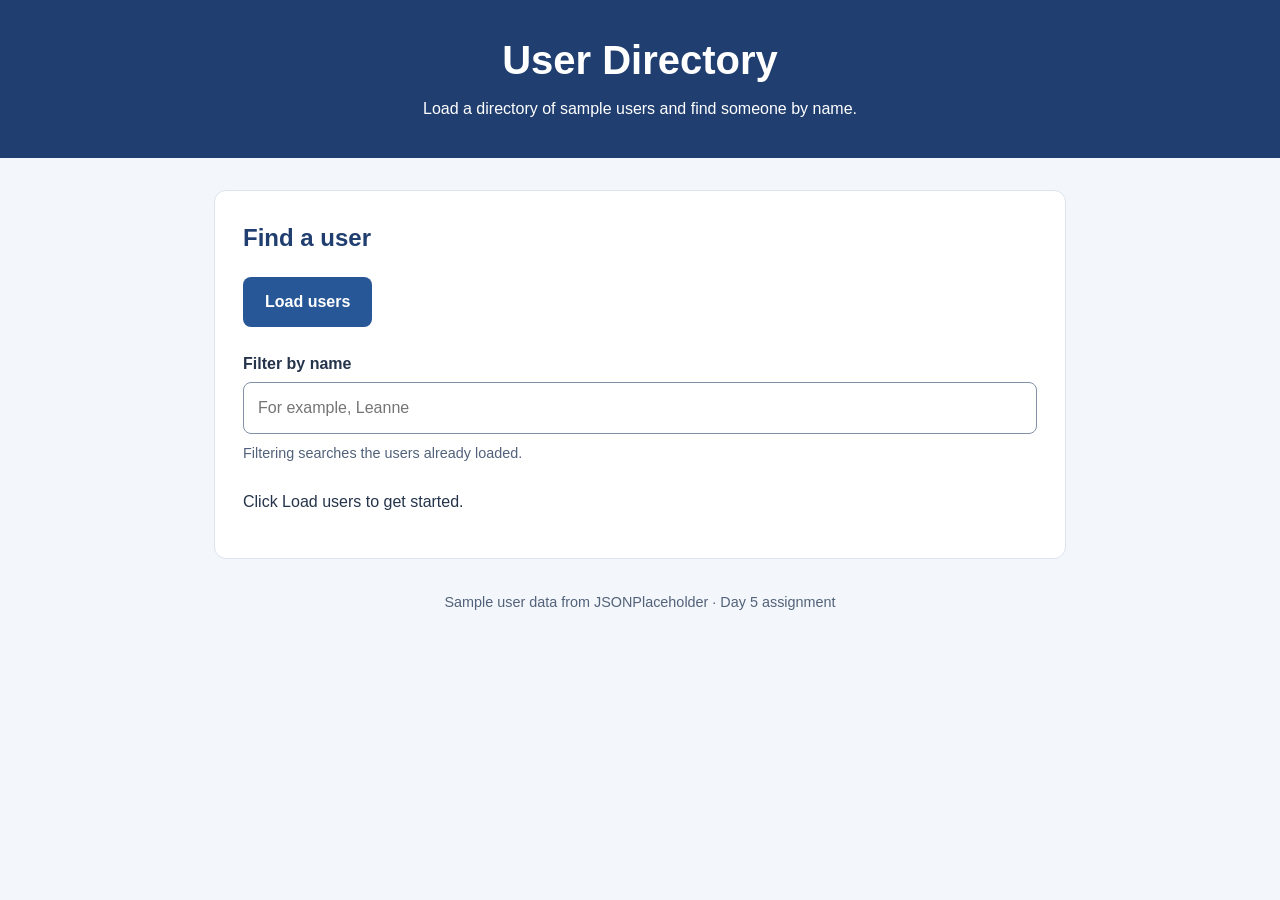
==== day5/index.html @ 58926bb8 "Day 5 assignment" ====
<!DOCTYPE html>
<html lang="en">
  <head>
    <meta charset="UTF-8" />
    <meta name="viewport" content="width=device-width, initial-scale=1.0" />
    <title>User Directory</title>
    <link rel="stylesheet" href="style.css" />
    <script src="users.js" defer></script>
  </head>
  <body>
    <header>
      <h1>User Directory</h1>
      <p>Load a directory of sample users and find someone by name.</p>
    </header>

    <main>
      <section aria-labelledby="directory-heading">
        <h2 id="directory-heading">Find a user</h2>
        <button id="load-users" type="button">Load users</button>

        <div class="filter-field">
          <label for="filter-input">Filter by name</label>
          <input
            id="filter-input"
            type="search"
            placeholder="For example, Leanne"
            aria-describedby="filter-hint"
          />
          <p id="filter-hint">Filtering searches the users already loaded.</p>
        </div>

        <p id="status" role="status" aria-live="polite" aria-atomic="true">
          Click Load users to get started.
        </p>
        <ul id="users-list" aria-label="Users"></ul>
      </section>
    </main>

    <footer>
      <p>Sample user data from JSONPlaceholder · Day 5 assignment</p>
    </footer>
  </body>
</html>
---- day5/style.css ----
*,
*::before,
*::after {
  box-sizing: border-box;
}

body {
  margin: 0;
  background-color: #f3f6fa;
  color: #25344a;
  font-family: "Segoe UI", Arial, sans-serif;
  line-height: 1.6;
}

header {
  padding: 36px 24px;
  background-color: #203f70;
  color: #ffffff;
  text-align: center;
}

header h1 {
  margin: 0;
  font-size: 2.5rem;
  line-height: 1.2;
}

header p {
  margin: 12px 0 0;
}

main {
  max-width: 900px;
  margin: 32px auto;
  padding: 0 24px;
}

section {
  padding: 28px;
  border: 1px solid #dce4ee;
  border-radius: 12px;
  background-color: #ffffff;
}

h2 {
  margin: 0 0 20px;
  color: #203f70;
}

button {
  padding: 12px 22px;
  border: 0;
  border-radius: 8px;
  background-color: #285797;
  color: #ffffff;
  font: inherit;
  font-weight: 600;
  cursor: pointer;
  transition: background-color 180ms ease;
}

button:hover:not(:disabled) {
  background-color: #203f70;
}

button:disabled {
  background-color: #52627a;
  cursor: wait;
}

.filter-field {
  margin-top: 24px;
}

label {
  display: block;
  margin-bottom: 6px;
  font-weight: 600;
}

input {
  width: 100%;
  min-width: 0;
  padding: 12px 14px;
  border: 1px solid #8190a5;
  border-radius: 8px;
  color: #25344a;
  font: inherit;
}

button:focus-visible,
input:focus-visible {
  outline: 3px solid #c06b00;
  outline-offset: 3px;
}

#filter-hint,
footer {
  color: #52627a;
  font-size: 0.9rem;
}

#filter-hint {
  margin: 8px 0 0;
}

#status {
  margin: 24px 0 16px;
}

#status.success {
  color: #17654a;
}

#status.error {
  color: #b42318;
  font-weight: 600;
}

#users-list {
  display: grid;
  grid-template-columns: repeat(auto-fit, minmax(min(100%, 280px), 1fr));
  gap: 16px;
  margin: 0;
  padding: 0;
  list-style: none;
}

.user-card {
  padding: 20px;
  border: 1px solid #d5e2f2;
  border-radius: 8px;
  background-color: #f8fafd;
  overflow-wrap: anywhere;
}

.user-card h3 {
  margin: 0 0 12px;
  color: #203f70;
}

.user-card p {
  margin: 6px 0;
}

.empty-message {
  grid-column: 1 / -1;
  padding: 16px;
  border-radius: 8px;
  background-color: #edf3fb;
}

footer {
  padding: 0 24px 24px;
  text-align: center;
}

@media (max-width: 600px) {
  header {
    padding: 28px 16px;
  }

  header h1 {
    font-size: 2rem;
  }

  main {
    margin: 24px auto;
    padding: 0 16px;
  }

  section {
    padding: 20px;
  }

  button {
    width: 100%;
  }
}

@media (prefers-reduced-motion: reduce) {
  button {
    transition: none;
  }
}
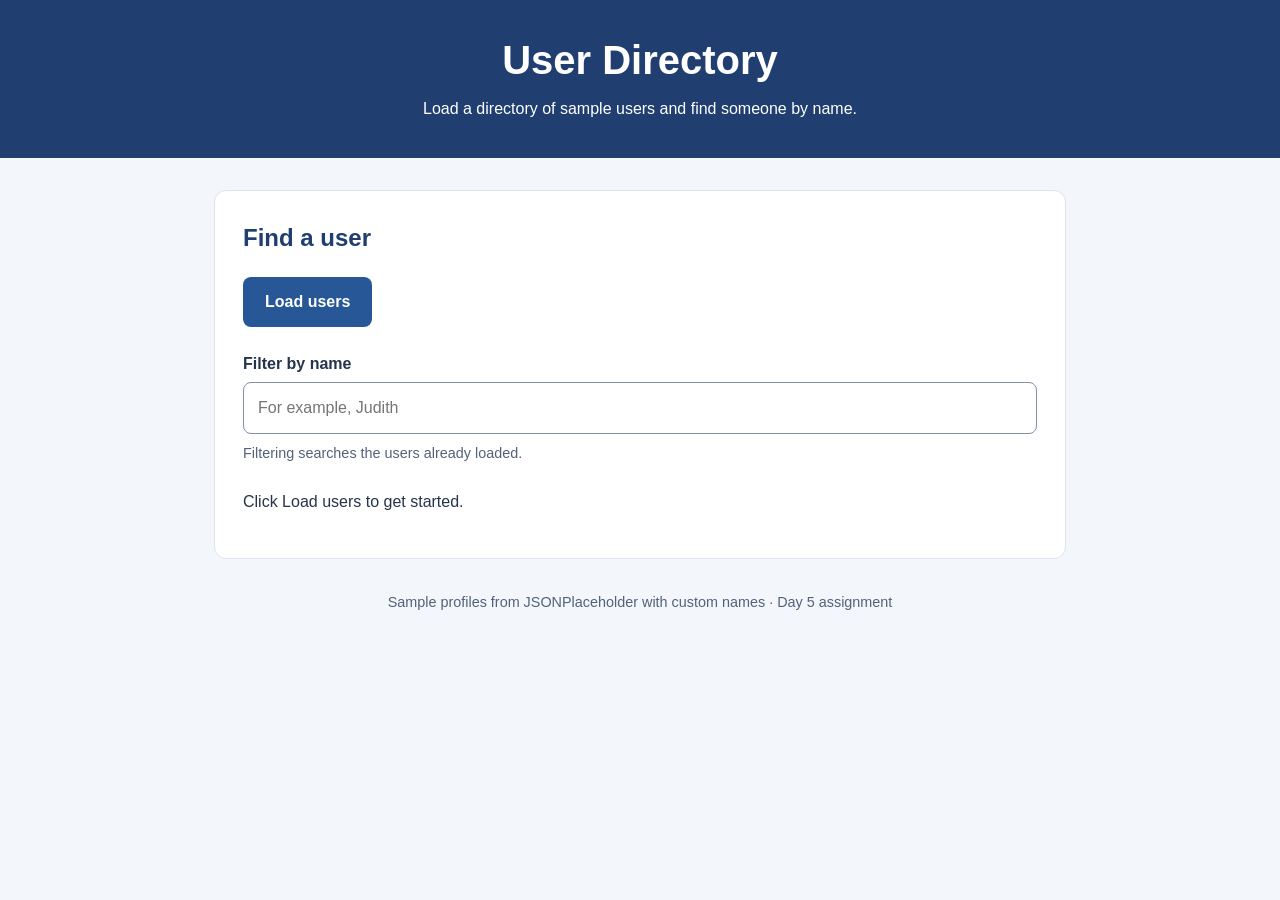
==== commit d7811a08: "Day 5 assignment" ====
--- a/day5/index.html
+++ b/day5/index.html
@@ -23,7 +23,7 @@
           <input
             id="filter-input"
             type="search"
-            placeholder="For example, Leanne"
+            placeholder="For example, Judith"
             aria-describedby="filter-hint"
           />
           <p id="filter-hint">Filtering searches the users already loaded.</p>
@@ -37,7 +37,7 @@
     </main>
 
     <footer>
-      <p>Sample user data from JSONPlaceholder · Day 5 assignment</p>
+      <p>Sample profiles from JSONPlaceholder with custom names · Day 5 assignment</p>
     </footer>
   </body>
 </html>
